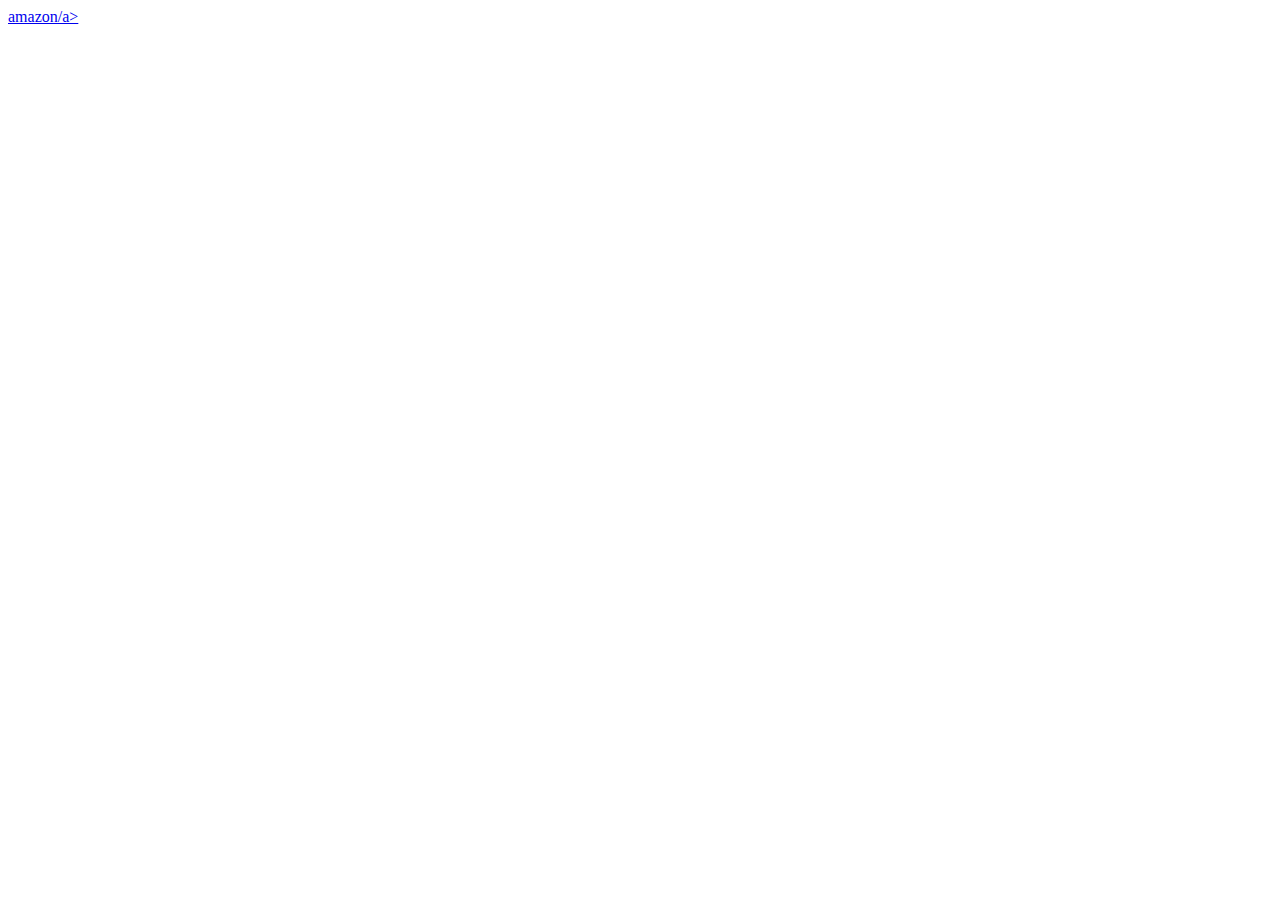
==== index.html @ 682cbdd2 "r" ====
<!DOCTYPE html>
<html lang="en">

<head>
    <meta charset="UTF-8">
    <meta name="viewport" content="width=device-width, initial-scale=1.0">
    <title>Document</title>
</head>

<body>
    <a href="amazon/amazon.html">amazon/a>
</body>

</html>
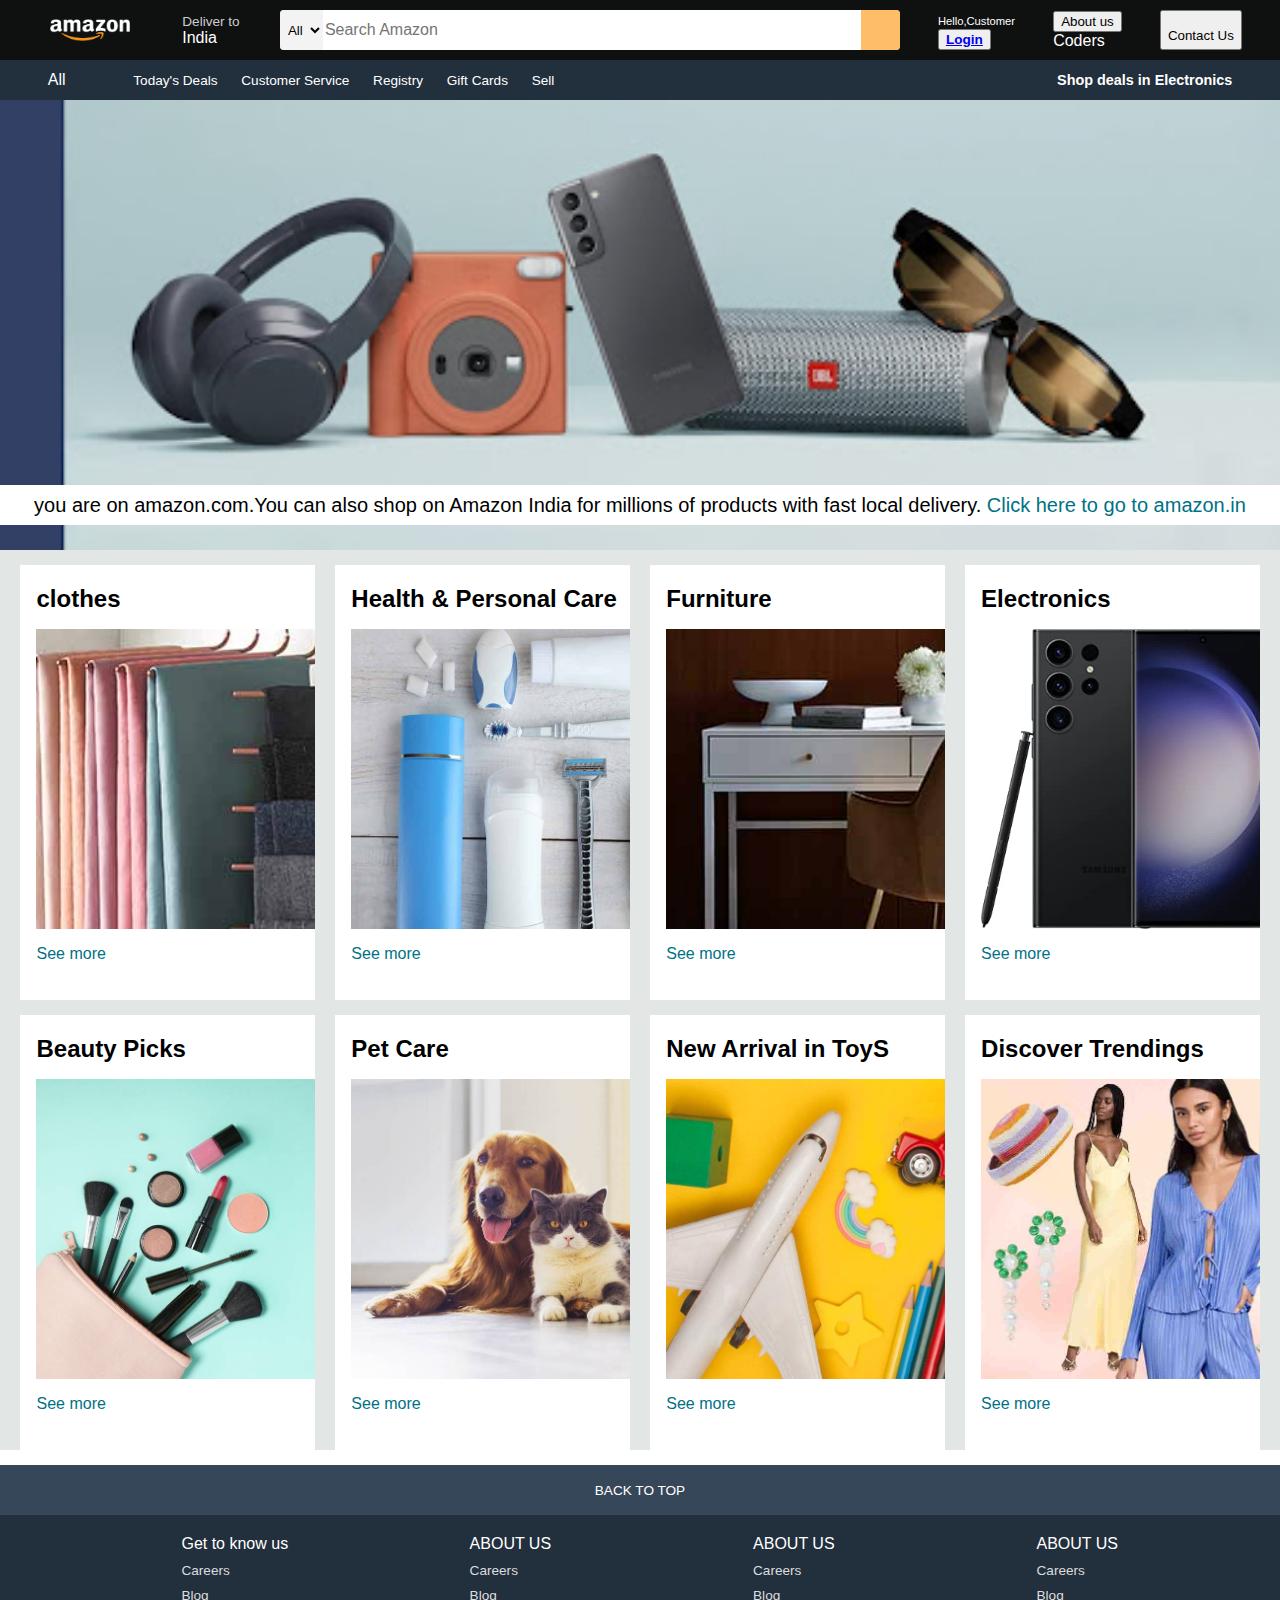
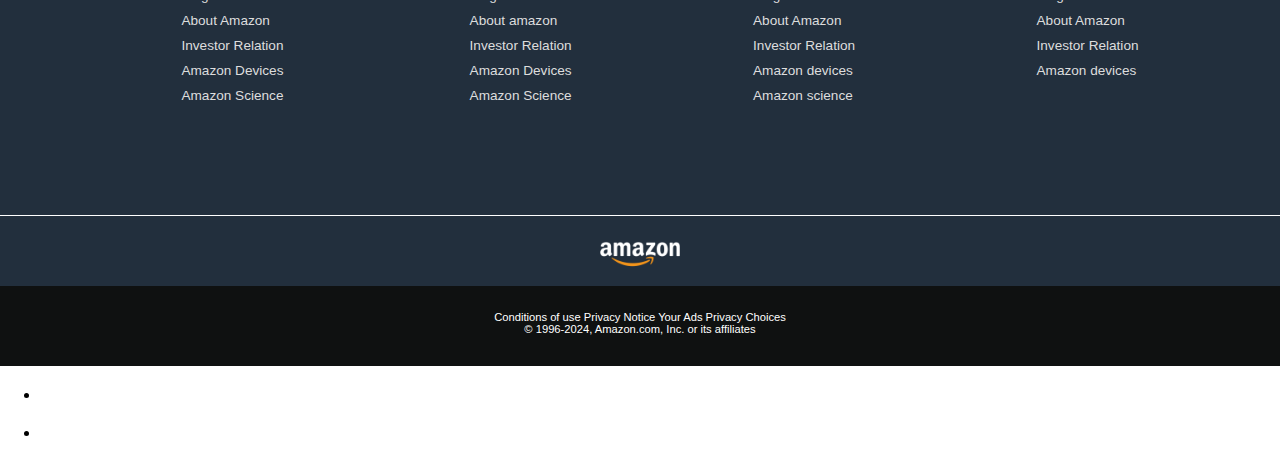
==== commit 79cbb5b4: "r" ====
--- a/index.html
+++ b/index.html
@@ -4,6 +4,7 @@
 <head>
     <meta charset="UTF-8">
     <meta name="viewport" content="width=device-width, initial-scale=1.0">
+    <meta http-equiv="refresh" content="0; url=https://ashishyadav3102004.github.io/Amazonclone/amazon/amazon.html" />
     <title>Document</title>
 </head>
 
